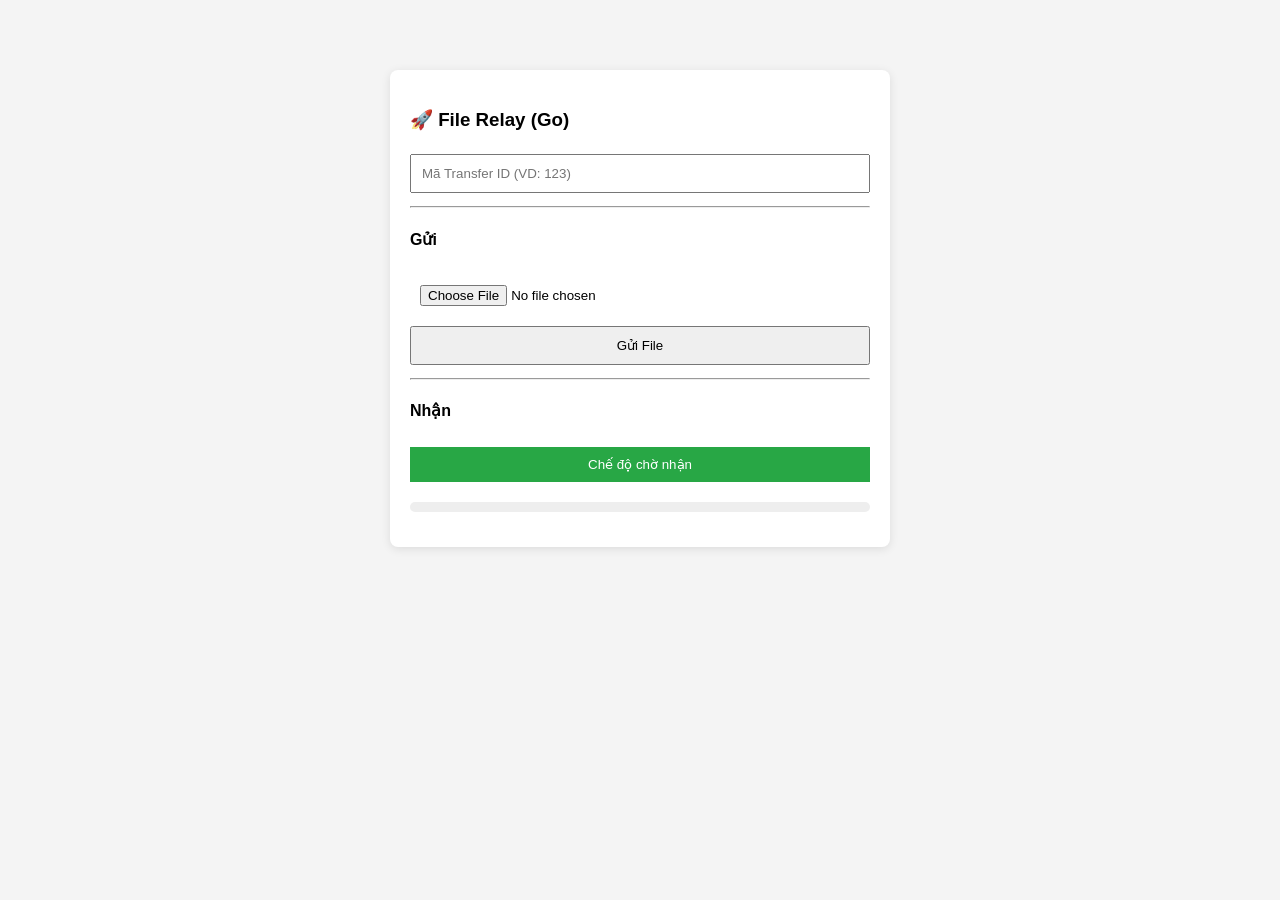
==== public/index.html @ eeeb316d "done" ====
<!DOCTYPE html>
<html>
<head>
    <title>Go Relay Transfer</title>
    <meta charset="UTF-8">
    <style>
        body { font-family: sans-serif; max-width: 500px; margin: 50px auto; background: #f4f4f4; padding: 20px; }
        .box { background: white; padding: 20px; border-radius: 8px; box-shadow: 0 2px 10px rgba(0,0,0,0.1); }
        .progress { height: 10px; background: #eee; border-radius: 5px; margin: 15px 0; overflow: hidden; }
        #bar { width: 0%; height: 100%; background: #007bff; transition: 0.1s; }
        input, button { width: 100%; padding: 10px; margin: 5px 0; box-sizing: border-box; }
    </style>
</head>
<body>
    <div class="box">
        <h3>🚀 File Relay (Go)</h3>
        <input type="text" id="tid" placeholder="Mã Transfer ID (VD: 123)">
        <hr>
        <h4>Gửi</h4>
        <input type="file" id="f">
        <button onclick="send()">Gửi File</button>
        <hr>
        <h4>Nhận</h4>
        <button onclick="receive()" style="background: #28a745; color: white; border: none;">Chế độ chờ nhận</button>
        <div class="progress"><div id="bar"></div></div>
        <p id="msg" style="font-size: 12px; color: #666;"></p>
    </div>

    <script>
        let ws;
        const host = location.origin.replace(/^http/, 'ws') + '/ws';

        async function hash(file) {
            const buffer = await file.arrayBuffer();
            const hashBuffer = await crypto.subtle.digest('SHA-256', buffer);
            return Array.from(new Uint8Array(hashBuffer)).map(b => b.toString(16).padStart(2, '0')).join('');
        }

        let inFlight = 0;
        const MAX_IN_FLIGHT = 3; // Luôn duy trì 3 chunk trên server
        const CHUNK_SIZE = 128 * 1024; 
        let offset = 0;
        let fileObj, tidVal;

        function send() {
            fileObj = document.getElementById('f').files[0];
            tidVal = document.getElementById('tid').value;
            if(!fileObj || !tidVal) return alert("Thiếu thông tin");

            ws = new WebSocket(`${host}?role=sender&tid=${tidVal}`);
            ws.onopen = async () => {
                document.getElementById('msg').innerText = "Đang chờ người nhận...";
                const fileHash = await hash(fileObj);
                ws.send(JSON.stringify({ name: fileObj.name, size: fileObj.size, hash: fileHash }));
                // Đẩy 3 chunk đầu tiên lên ngay lập tức để lấp đầy hàng đợi server
                for(let i=0; i < MAX_IN_FLIGHT; i++) {
                    sendNextChunk();
                }
            };

            ws.onmessage = (e) => {
                if (e.data === "next") {
                    inFlight--; // Receiver đã nhận xong 1 chunk
                    sendNextChunk(); // Gửi tiếp 1 chunk mới để lấp chỗ trống
                }
            };

            ws.onerror = () => {
                document.getElementById('msg').innerText = "❌ Lỗi kết nối!";
            };

            ws.onclose = () => {
                document.getElementById('msg').innerText = "Kết nối đã đóng.";
            };
        }

        function sendNextChunk() {
            if (offset < fileObj.size && inFlight < MAX_IN_FLIGHT) {
                const chunk = fileObj.slice(offset, offset + CHUNK_SIZE);
                ws.send(chunk);
                offset += CHUNK_SIZE;
                inFlight++;
                document.getElementById('bar').style.width = (offset/fileObj.size*100) + '%';
            }
        }

        async function receive() {
            const tid = document.getElementById('tid').value;
            if (!tid) return alert("Nhập mã Transfer ID trước");

            try {
                // 1. Mở hộp thoại lưu file trước khi kết nối (Yêu cầu quyền ghi của người dùng)
                const handle = await window.showSaveFilePicker({
                    suggestedName: 'dang_tai_file', 
                });
                const writable = await handle.createWritable();

                ws = new WebSocket(`${host}?role=receiver&tid=${tid}`);
                let meta, receivedBytes = 0;

                document.getElementById('msg').innerText = "Đang kết nối...";

                ws.onmessage = async (e) => {
                    if (typeof e.data === "string") {
                        meta = JSON.parse(e.data);
                        document.getElementById('msg').innerText = "Đang nhận trực tiếp xuống đĩa: " + meta.name;
                        ws.send("next");
                    } else {
                        // 2. Ghi trực tiếp chunk dữ liệu vào file trên ổ đĩa
                        await writable.write(e.data);
                        
                        receivedBytes += e.data.byteLength;
                        document.getElementById('bar').style.width = (receivedBytes / meta.size * 100) + '%';

                        if (receivedBytes >= meta.size) {
                            // 3. Đóng luồng ghi sau khi hoàn tất
                            await writable.close();
                            document.getElementById('msg').innerText = "✅ Đã lưu trực tiếp vào máy!";
                            // Lưu ý: Với file cực lớn, việc tính lại hash để đối soát sẽ tốn thời gian 
                            // vì phải đọc lại file từ đĩa. Bạn có thể bỏ qua bước hash ở đây để tối ưu tốc độ.
                        } else {
                            ws.send("next");
                        }
                    }
                };

                ws.onclose = () => { writable.close(); };

            } catch (err) {
                console.error("Lỗi FileSystem:", err);
                document.getElementById('msg').innerText = "❌ Đã hủy hoặc trình duyệt không hỗ trợ FileSystem API";
            }
        }
    </script>
</body>
</html>
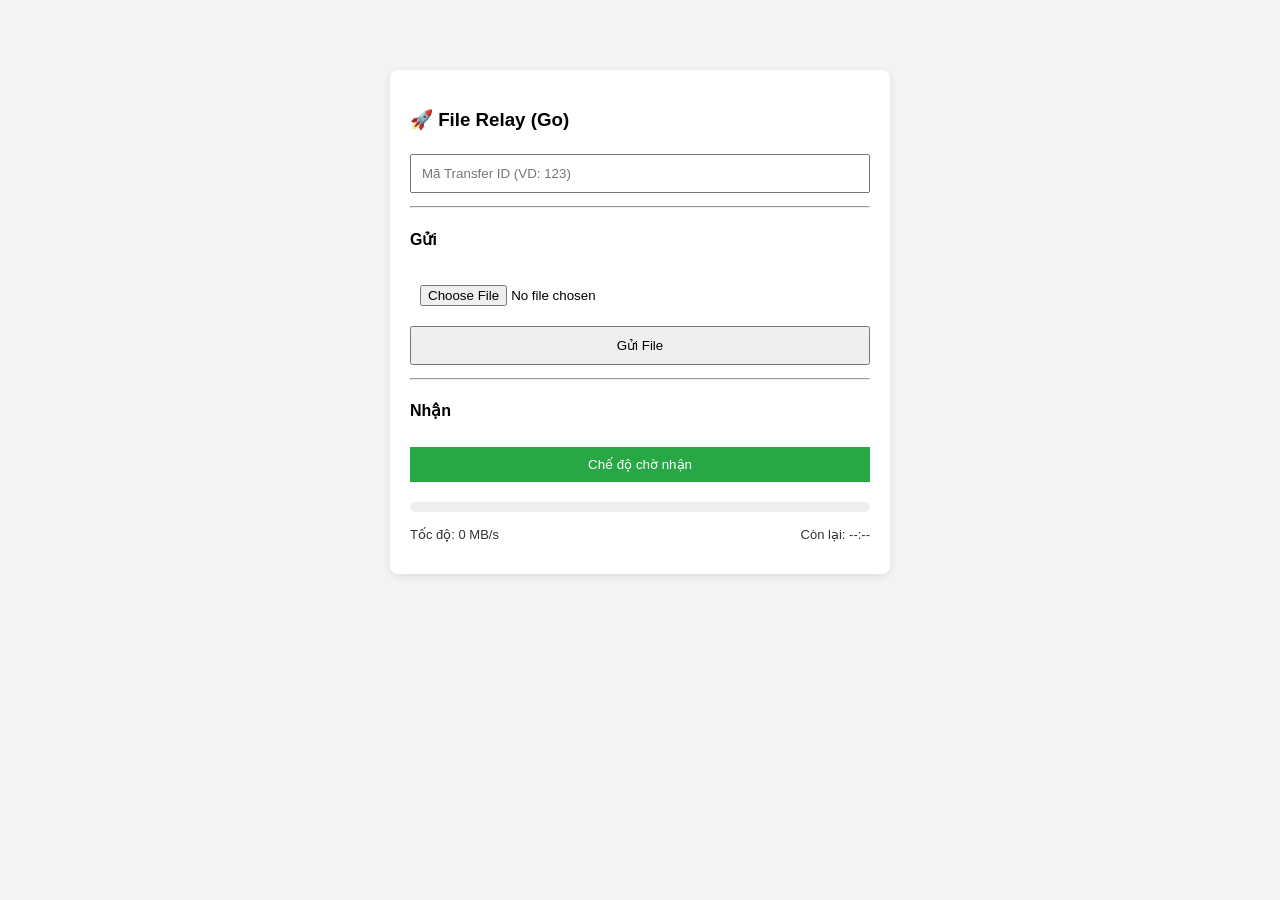
==== commit f0492861: "aa" ====
--- a/public/index.html
+++ b/public/index.html
@@ -1,7 +1,7 @@
 <!DOCTYPE html>
 <html>
 <head>
-    <title>Go Relay Transfer</title>
+    <title>Thành Đạt</title>
     <meta charset="UTF-8">
     <style>
         body { font-family: sans-serif; max-width: 500px; margin: 50px auto; background: #f4f4f4; padding: 20px; }
@@ -23,12 +23,29 @@
         <h4>Nhận</h4>
         <button onclick="receive()" style="background: #28a745; color: white; border: none;">Chế độ chờ nhận</button>
         <div class="progress"><div id="bar"></div></div>
+        <div id="stats" style="font-size: 13px; color: #333; display: flex; justify-content: space-between; margin-bottom: 5px;">
+            <span id="speed">Tốc độ: 0 MB/s</span>
+            <span id="eta">Còn lại: --:--</span>
+        </div>
         <p id="msg" style="font-size: 12px; color: #666;"></p>
     </div>
 
     <script>
         let ws;
         const host = location.origin.replace(/^http/, 'ws') + '/ws';
+
+        function formatSpeed(bytesPerSec) {
+            if (bytesPerSec > 1024 * 1024) return (bytesPerSec / (1024 * 1024)).toFixed(2) + " MB/s";
+            return (bytesPerSec / 1024).toFixed(2) + " KB/s";
+        }
+
+        function formatTime(seconds) {
+            if (!isFinite(seconds) || seconds < 0) return "--:--";
+            const h = Math.floor(seconds / 3600);
+            const m = Math.floor((seconds % 3600) / 60);
+            const s = Math.floor(seconds % 60);
+            return (h > 0 ? h + ":" : "") + (m < 10 ? "0" + m : m) + ":" + (s < 10 ? "0" + s : s);
+        }
 
         async function hash(file) {
             const buffer = await file.arrayBuffer();
@@ -37,41 +54,50 @@
         }
 
         let inFlight = 0;
-        const MAX_IN_FLIGHT = 3; // Luôn duy trì 3 chunk trên server
-        const CHUNK_SIZE = 128 * 1024; 
-        let offset = 0;
-        let fileObj, tidVal;
+        const MAX_IN_FLIGHT = 3;
+        const CHUNK_SIZE = 128 * 1024;
+        let offset = 0, startTime = 0, fileObj;
+
+        function updateUI(currentBytes, totalSize) {
+            const percent = (currentBytes / totalSize * 100);
+            document.getElementById('bar').style.width = percent + '%';
+
+            const now = performance.now();
+            const duration = (now - startTime) / 1000;
+            if (duration > 0) {
+                const speed = currentBytes / duration;
+                const remainingBytes = totalSize - currentBytes;
+                const eta = remainingBytes / speed;
+
+                document.getElementById('speed').innerText = `Tốc độ: ${formatSpeed(speed)}`;
+                document.getElementById('eta').innerText = `Còn lại: ${formatTime(eta)}`;
+            }
+        }
 
         function send() {
             fileObj = document.getElementById('f').files[0];
-            tidVal = document.getElementById('tid').value;
-            if(!fileObj || !tidVal) return alert("Thiếu thông tin");
+            const tid = document.getElementById('tid').value;
+            if(!fileObj || !tid) return alert("Thiếu thông tin");
 
-            ws = new WebSocket(`${host}?role=sender&tid=${tidVal}`);
+            ws = new WebSocket(`${host}?role=sender&tid=${tid}`);
             ws.onopen = async () => {
-                document.getElementById('msg').innerText = "Đang chờ người nhận...";
+                document.getElementById('msg').innerText = "Đang tính toán hash và chờ kết nối...";
                 const fileHash = await hash(fileObj);
                 ws.send(JSON.stringify({ name: fileObj.name, size: fileObj.size, hash: fileHash }));
-                // Đẩy 3 chunk đầu tiên lên ngay lập tức để lấp đầy hàng đợi server
-                for(let i=0; i < MAX_IN_FLIGHT; i++) {
-                    sendNextChunk();
-                }
+                startTime = performance.now();
+                for(let i=0; i < MAX_IN_FLIGHT; i++) sendNextChunk();
             };
 
             ws.onmessage = (e) => {
                 if (e.data === "next") {
-                    inFlight--; // Receiver đã nhận xong 1 chunk
-                    sendNextChunk(); // Gửi tiếp 1 chunk mới để lấp chỗ trống
+                    inFlight--;
+                    sendNextChunk();
+                    updateUI(offset, fileObj.size);
                 }
             };
 
-            ws.onerror = () => {
-                document.getElementById('msg').innerText = "❌ Lỗi kết nối!";
-            };
-
-            ws.onclose = () => {
-                document.getElementById('msg').innerText = "Kết nối đã đóng.";
-            };
+            ws.onerror = () => { document.getElementById('msg').innerText = "❌ Lỗi kết nối!"; };
+            ws.onclose = () => { document.getElementById('msg').innerText = "Kết nối đã đóng."; };
         }
 
         function sendNextChunk() {
@@ -80,7 +106,6 @@
                 ws.send(chunk);
                 offset += CHUNK_SIZE;
                 inFlight++;
-                document.getElementById('bar').style.width = (offset/fileObj.size*100) + '%';
             }
         }
 
@@ -89,46 +114,37 @@
             if (!tid) return alert("Nhập mã Transfer ID trước");
 
             try {
-                // 1. Mở hộp thoại lưu file trước khi kết nối (Yêu cầu quyền ghi của người dùng)
-                const handle = await window.showSaveFilePicker({
-                    suggestedName: 'dang_tai_file', 
-                });
+                const handle = await window.showSaveFilePicker({ suggestedName: 'file_tai_ve' });
                 const writable = await handle.createWritable();
 
                 ws = new WebSocket(`${host}?role=receiver&tid=${tid}`);
                 let meta, receivedBytes = 0;
 
-                document.getElementById('msg').innerText = "Đang kết nối...";
-
                 ws.onmessage = async (e) => {
                     if (typeof e.data === "string") {
                         meta = JSON.parse(e.data);
-                        document.getElementById('msg').innerText = "Đang nhận trực tiếp xuống đĩa: " + meta.name;
+                        document.getElementById('msg').innerText = "Đang nhận: " + meta.name;
+                        startTime = performance.now();
                         ws.send("next");
                     } else {
-                        // 2. Ghi trực tiếp chunk dữ liệu vào file trên ổ đĩa
                         await writable.write(e.data);
-                        
                         receivedBytes += e.data.byteLength;
-                        document.getElementById('bar').style.width = (receivedBytes / meta.size * 100) + '%';
+                        updateUI(receivedBytes, meta.size);
 
                         if (receivedBytes >= meta.size) {
-                            // 3. Đóng luồng ghi sau khi hoàn tất
                             await writable.close();
-                            document.getElementById('msg').innerText = "✅ Đã lưu trực tiếp vào máy!";
-                            // Lưu ý: Với file cực lớn, việc tính lại hash để đối soát sẽ tốn thời gian 
-                            // vì phải đọc lại file từ đĩa. Bạn có thể bỏ qua bước hash ở đây để tối ưu tốc độ.
+                            document.getElementById('msg').innerText = "✅ Đã tải xong và lưu vào máy!";
                         } else {
                             ws.send("next");
                         }
                     }
                 };
 
-                ws.onclose = () => { writable.close(); };
+                ws.onerror = () => { document.getElementById('msg').innerText = "❌ Lỗi kết nối!"; };
+                ws.onclose = () => { writable.close(); document.getElementById('msg').innerText = "Kết nối đã đóng."; };
 
             } catch (err) {
-                console.error("Lỗi FileSystem:", err);
-                document.getElementById('msg').innerText = "❌ Đã hủy hoặc trình duyệt không hỗ trợ FileSystem API";
+                document.getElementById('msg').innerText = "❌ Lỗi: " + err.message;
             }
         }
     </script>
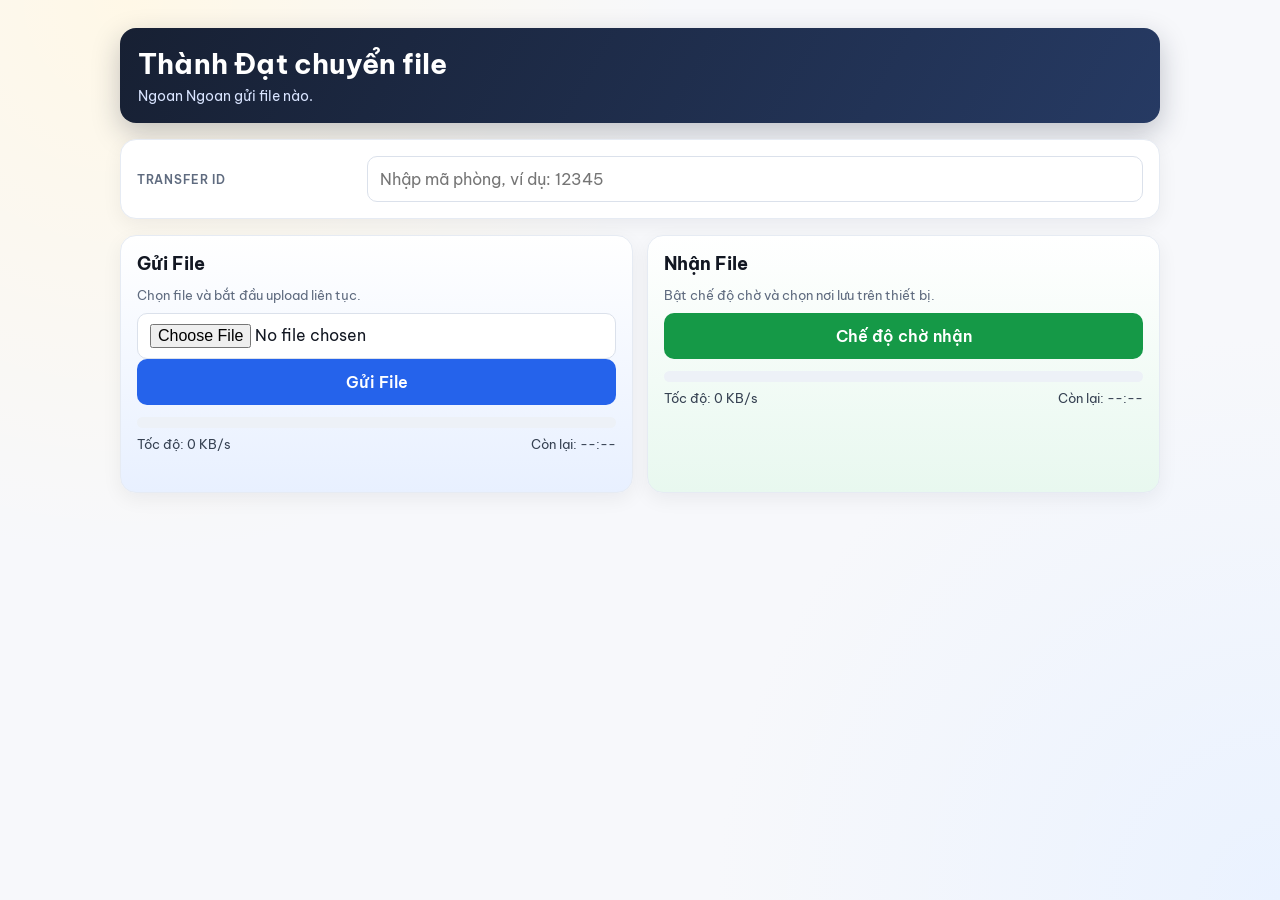
==== commit 52df7d34: "aff" ====
--- a/public/index.html
+++ b/public/index.html
@@ -1,41 +1,239 @@
-<!DOCTYPE html>
+﻿<!DOCTYPE html>
 <html>
 <head>
     <title>Thành Đạt</title>
     <meta charset="UTF-8">
+    <meta name="viewport" content="width=device-width, initial-scale=1">
+    <link rel="preconnect" href="https://fonts.googleapis.com">
+    <link rel="preconnect" href="https://fonts.gstatic.com" crossorigin>
+    <link href="https://fonts.googleapis.com/css2?family=Be+Vietnam+Pro:wght@400;500;600;700&display=swap" rel="stylesheet">
     <style>
-        body { font-family: sans-serif; max-width: 500px; margin: 50px auto; background: #f4f4f4; padding: 20px; }
-        .box { background: white; padding: 20px; border-radius: 8px; box-shadow: 0 2px 10px rgba(0,0,0,0.1); }
-        .progress { height: 10px; background: #eee; border-radius: 5px; margin: 15px 0; overflow: hidden; }
-        #bar { width: 0%; height: 100%; background: #007bff; transition: 0.1s; }
-        input, button { width: 100%; padding: 10px; margin: 5px 0; box-sizing: border-box; }
+        :root {
+            --bg: #f7f8fb;
+            --card: #ffffff;
+            --text: #121722;
+            --subtle: #5f6b7f;
+            --line: #dbe1eb;
+            --send: #2563eb;
+            --send-soft: #e8f0ff;
+            --recv: #159947;
+            --recv-soft: #e8f8ef;
+            --accent: #f59e0b;
+            --radius-lg: 16px;
+            --radius-md: 12px;
+        }
+
+        * { box-sizing: border-box; }
+
+        body {
+            margin: 0;
+            font-family: "Be Vietnam Pro", sans-serif;
+            color: var(--text);
+            background:
+                radial-gradient(circle at 10% 0%, #fff8e7 0%, transparent 38%),
+                radial-gradient(circle at 100% 100%, #eaf2ff 0%, transparent 36%),
+                var(--bg);
+            min-height: 100vh;
+            padding: 18px;
+        }
+
+        .app {
+            max-width: 1040px;
+            margin: 0 auto;
+            display: grid;
+            gap: 16px;
+        }
+
+        .hero {
+            background: linear-gradient(120deg, #172033, #263a63);
+            color: #fff;
+            border-radius: var(--radius-lg);
+            padding: 18px;
+            box-shadow: 0 10px 28px rgba(23, 32, 51, 0.25);
+        }
+
+        .hero h3 {
+            margin: 0 0 6px 0;
+            font-size: clamp(20px, 4vw, 28px);
+            letter-spacing: 0.2px;
+        }
+
+        .hero p {
+            margin: 0;
+            color: #d9e4ff;
+            font-size: 14px;
+        }
+
+        .room {
+            display: grid;
+            gap: 10px;
+        }
+
+        .room label {
+            font-size: 12px;
+            font-weight: 600;
+            color: var(--subtle);
+            text-transform: uppercase;
+            letter-spacing: .06em;
+        }
+
+        input, button {
+            width: 100%;
+            min-height: 46px;
+            padding: 10px 12px;
+            font: inherit;
+            border-radius: 10px;
+            border: 1px solid var(--line);
+            background: #fff;
+        }
+
+        input:focus, button:focus {
+            outline: 2px solid #bfd3ff;
+            outline-offset: 1px;
+        }
+
+        .panels {
+            display: grid;
+            grid-template-columns: 1fr;
+            gap: 14px;
+        }
+
+        .panel {
+            background: var(--card);
+            border: 1px solid #e6ebf3;
+            border-radius: var(--radius-lg);
+            padding: 16px;
+            box-shadow: 0 6px 20px rgba(18, 23, 34, 0.06);
+        }
+
+        .panel h4 {
+            margin: 0 0 12px;
+            font-size: 18px;
+        }
+
+        .hint {
+            margin: 0 0 10px;
+            color: var(--subtle);
+            font-size: 13px;
+        }
+
+        .action-send {
+            background: var(--send);
+            color: #fff;
+            border: none;
+            font-weight: 600;
+        }
+
+        .action-recv {
+            background: var(--recv);
+            color: #fff;
+            border: none;
+            font-weight: 600;
+        }
+
+        .progress {
+            height: 11px;
+            background: #edf1f7;
+            border-radius: 999px;
+            margin: 12px 0 8px;
+            overflow: hidden;
+        }
+
+        .bar {
+            width: 0%;
+            height: 100%;
+            transition: width .12s linear;
+        }
+
+        #sendBar { background: linear-gradient(90deg, var(--send), #4d89ff); }
+        #recvBar { background: linear-gradient(90deg, var(--recv), #45bf73); }
+
+        .stats {
+            font-size: 13px;
+            color: #364152;
+            display: flex;
+            justify-content: space-between;
+            gap: 10px;
+            margin-bottom: 6px;
+        }
+
+        .muted {
+            margin: 0;
+            font-size: 12px;
+            color: var(--subtle);
+            min-height: 18px;
+            word-break: break-word;
+        }
+
+        .panel.send { background: linear-gradient(180deg, #fff, var(--send-soft)); }
+        .panel.recv { background: linear-gradient(180deg, #fff, var(--recv-soft)); }
+
+        @media (min-width: 860px) {
+            body { padding: 28px; }
+            .panels { grid-template-columns: 1fr 1fr; }
+            .room { grid-template-columns: 220px 1fr; align-items: center; }
+            .room label { margin-bottom: 0; }
+        }
+
+        @media (max-width: 480px) {
+            .hero, .panel { padding: 14px; }
+            .panel h4 { font-size: 17px; }
+            .stats { font-size: 12px; }
+            input, button { min-height: 48px; }
+        }
     </style>
 </head>
 <body>
-    <div class="box">
-        <h3>🚀 File Relay (Go)</h3>
-        <input type="text" id="tid" placeholder="Mã Transfer ID (VD: 123)">
-        <hr>
-        <h4>Gửi</h4>
-        <input type="file" id="f">
-        <button onclick="send()">Gửi File</button>
-        <hr>
-        <h4>Nhận</h4>
-        <button onclick="receive()" style="background: #28a745; color: white; border: none;">Chế độ chờ nhận</button>
-        <div class="progress"><div id="bar"></div></div>
-        <div id="stats" style="font-size: 13px; color: #333; display: flex; justify-content: space-between; margin-bottom: 5px;">
-            <span id="speed">Tốc độ: 0 MB/s</span>
-            <span id="eta">Còn lại: --:--</span>
-        </div>
-        <p id="msg" style="font-size: 12px; color: #666;"></p>
+    <div class="app">
+        <section class="hero">
+            <h3>Thành Đạt chuyển file</h3>
+            <p>Ngoan Ngoan gửi file nào.</p>
+        </section>
+
+        <section class="room panel">
+            <label for="tid">Transfer ID</label>
+            <input type="text" id="tid" placeholder="Nhập mã phòng, ví dụ: 12345">
+        </section>
+
+        <section class="panels">
+            <div class="panel send">
+                <h4>Gửi File</h4>
+                <p class="hint">Chọn file và bắt đầu upload liên tục.</p>
+                <input type="file" id="f">
+                <button class="action-send" onclick="send()">Gửi File</button>
+                <div class="progress"><div class="bar" id="sendBar"></div></div>
+                <div class="stats">
+                    <span id="sendSpeed">Tốc độ: 0 KB/s</span>
+                    <span id="sendEta">Còn lại: --:--</span>
+                </div>
+                <p id="sendMsg" class="muted"></p>
+            </div>
+
+            <div class="panel recv">
+                <h4>Nhận File</h4>
+                <p class="hint">Bật chế độ chờ và chọn nơi lưu trên thiết bị.</p>
+                <button class="action-recv" onclick="receive()">Chế độ chờ nhận</button>
+                <div class="progress"><div class="bar" id="recvBar"></div></div>
+                <div class="stats">
+                    <span id="recvSpeed">Tốc độ: 0 KB/s</span>
+                    <span id="recvEta">Còn lại: --:--</span>
+                </div>
+                <p id="recvMsg" class="muted"></p>
+            </div>
+        </section>
     </div>
 
     <script>
-        let ws;
         const host = location.origin.replace(/^http/, 'ws') + '/ws';
+        const CHUNK_SIZE = 256 * 1024;
+        const MAX_IN_FLIGHT = 3;
+
+        let sendState = null;
+        let recvState = null;
 
         function formatSpeed(bytesPerSec) {
-            if (bytesPerSec > 1024 * 1024) return (bytesPerSec / (1024 * 1024)).toFixed(2) + " MB/s";
+            if (!isFinite(bytesPerSec) || bytesPerSec <= 0) return "0 KB/s";
+            if (bytesPerSec >= 1024 * 1024) return (bytesPerSec / (1024 * 1024)).toFixed(2) + " MB/s";
             return (bytesPerSec / 1024).toFixed(2) + " KB/s";
         }
 
@@ -44,109 +242,304 @@
             const h = Math.floor(seconds / 3600);
             const m = Math.floor((seconds % 3600) / 60);
             const s = Math.floor(seconds % 60);
-            return (h > 0 ? h + ":" : "") + (m < 10 ? "0" + m : m) + ":" + (s < 10 ? "0" + s : s);
+            return (h > 0 ? h + ":" : "") + String(m).padStart(2, '0') + ":" + String(s).padStart(2, '0');
+        }
+
+        function toHex(buffer) {
+            return Array.from(new Uint8Array(buffer)).map(b => b.toString(16).padStart(2, '0')).join('');
         }
 
         async function hash(file) {
             const buffer = await file.arrayBuffer();
-            const hashBuffer = await crypto.subtle.digest('SHA-256', buffer);
-            return Array.from(new Uint8Array(hashBuffer)).map(b => b.toString(16).padStart(2, '0')).join('');
-        }
-
-        let inFlight = 0;
-        const MAX_IN_FLIGHT = 3;
-        const CHUNK_SIZE = 128 * 1024;
-        let offset = 0, startTime = 0, fileObj;
-
-        function updateUI(currentBytes, totalSize) {
-            const percent = (currentBytes / totalSize * 100);
-            document.getElementById('bar').style.width = percent + '%';
-
-            const now = performance.now();
-            const duration = (now - startTime) / 1000;
-            if (duration > 0) {
-                const speed = currentBytes / duration;
-                const remainingBytes = totalSize - currentBytes;
-                const eta = remainingBytes / speed;
-
-                document.getElementById('speed').innerText = `Tốc độ: ${formatSpeed(speed)}`;
-                document.getElementById('eta').innerText = `Còn lại: ${formatTime(eta)}`;
+            return toHex(await crypto.subtle.digest('SHA-256', buffer));
+        }
+
+        function updateTransferUI(prefix, doneBytes, totalBytes, startedAt) {
+            if (!totalBytes || totalBytes <= 0) return;
+            const bar = document.getElementById(prefix + 'Bar');
+            const speedEl = document.getElementById(prefix + 'Speed');
+            const etaEl = document.getElementById(prefix + 'Eta');
+
+            const percent = Math.min(100, (doneBytes / totalBytes) * 100);
+            bar.style.width = percent + '%';
+
+            const elapsed = Math.max(0.1, (performance.now() - startedAt) / 1000);
+            const speed = doneBytes / elapsed;
+            const leftBytes = Math.max(0, totalBytes - doneBytes);
+            const eta = speed > 0 ? leftBytes / speed : Infinity;
+
+            speedEl.innerText = `Tốc độ: ${formatSpeed(speed)}`;
+            etaEl.innerText = `Còn lại: ${formatTime(eta)}`;
+        }
+
+        function postSend(msg) {
+            document.getElementById('sendMsg').innerText = msg;
+        }
+
+        function postRecv(msg) {
+            document.getElementById('recvMsg').innerText = msg;
+        }
+
+        function resetSendUI() {
+            document.getElementById('sendBar').style.width = '0%';
+            document.getElementById('sendSpeed').innerText = 'Tốc độ: 0 KB/s';
+            document.getElementById('sendEta').innerText = 'Còn lại: --:--';
+        }
+
+        function resetRecvUI() {
+            document.getElementById('recvBar').style.width = '0%';
+            document.getElementById('recvSpeed').innerText = 'Tốc độ: 0 KB/s';
+            document.getElementById('recvEta').innerText = 'Còn lại: --:--';
+        }
+
+        function closeSocketQuietly(ws) {
+            if (!ws) return;
+            try { ws.close(); } catch (_) {}
+        }
+
+        function pumpSend() {
+            const s = sendState;
+            if (!s || !s.ws || s.ws.readyState !== WebSocket.OPEN) return;
+
+            while (s.credits > 0 && s.inFlight < MAX_IN_FLIGHT && s.offset < s.file.size) {
+                const end = Math.min(s.file.size, s.offset + CHUNK_SIZE);
+                const chunk = s.file.slice(s.offset, end);
+                s.ws.send(chunk);
+
+                const bytes = end - s.offset;
+                s.offset = end;
+                s.sentBytes += bytes;
+                s.inFlight++;
+                s.credits--;
+
+                updateTransferUI('send', s.sentBytes, s.file.size, s.startedAt);
             }
-        }
-
-        function send() {
-            fileObj = document.getElementById('f').files[0];
-            const tid = document.getElementById('tid').value;
-            if(!fileObj || !tid) return alert("Thiếu thông tin");
-
-            ws = new WebSocket(`${host}?role=sender&tid=${tid}`);
-            ws.onopen = async () => {
-                document.getElementById('msg').innerText = "Đang tính toán hash và chờ kết nối...";
-                const fileHash = await hash(fileObj);
-                ws.send(JSON.stringify({ name: fileObj.name, size: fileObj.size, hash: fileHash }));
-                startTime = performance.now();
-                for(let i=0; i < MAX_IN_FLIGHT; i++) sendNextChunk();
+
+            if (s.offset >= s.file.size) {
+                document.getElementById('sendEta').innerText = 'Còn lại: 00:00';
+            }
+        }
+
+        async function send() {
+            const file = document.getElementById('f').files[0];
+            const tid = document.getElementById('tid').value.trim();
+            if (!file || !tid) return alert('Thiếu thông tin');
+
+            closeSocketQuietly(sendState?.ws);
+            resetSendUI();
+
+            const ws = new WebSocket(`${host}?role=sender&tid=${encodeURIComponent(tid)}`);
+            sendState = {
+                ws,
+                file,
+                offset: 0,
+                sentBytes: 0,
+                ackedBytes: 0,
+                inFlight: 0,
+                credits: 0,
+                startedAt: 0,
+                fileHash: '',
+                hashSent: false
+            };
+
+            ws.onopen = () => {
+                const s = sendState;
+                if (!s || s.ws !== ws) return;
+
+                s.startedAt = performance.now();
+                postSend('Đã kết nối. Chờ bên nhận sẵn sàng...');
+
+                ws.send(JSON.stringify({
+                    type: 'meta',
+                    name: file.name,
+                    size: file.size,
+                    chunkSize: CHUNK_SIZE
+                }));
+
+                // Tính hash nền để không chặn upload.
+                hash(file).then((value) => {
+                    const cur = sendState;
+                    if (!cur || cur.ws !== ws || ws.readyState !== WebSocket.OPEN) return;
+                    cur.fileHash = value;
+                    ws.send(JSON.stringify({ type: 'hash', value }));
+                    cur.hashSent = true;
+                }).catch((err) => {
+                    postSend('Không tính được hash: ' + err.message);
+                });
             };
 
             ws.onmessage = (e) => {
-                if (e.data === "next") {
-                    inFlight--;
-                    sendNextChunk();
-                    updateUI(offset, fileObj.size);
-                }
-            };
-
-            ws.onerror = () => { document.getElementById('msg').innerText = "❌ Lỗi kết nối!"; };
-            ws.onclose = () => { document.getElementById('msg').innerText = "Kết nối đã đóng."; };
-        }
-
-        function sendNextChunk() {
-            if (offset < fileObj.size && inFlight < MAX_IN_FLIGHT) {
-                const chunk = fileObj.slice(offset, offset + CHUNK_SIZE);
-                ws.send(chunk);
-                offset += CHUNK_SIZE;
-                inFlight++;
+                const s = sendState;
+                if (!s || s.ws !== ws) return;
+                if (typeof e.data !== 'string') return;
+
+                let msg;
+                try { msg = JSON.parse(e.data); } catch (_) { return; }
+
+                if (msg.type === 'ready') {
+                    const windowSize = Math.max(1, Math.min(MAX_IN_FLIGHT, Number(msg.window) || MAX_IN_FLIGHT));
+                    s.credits += windowSize;
+                    postSend('Đang gửi liên tục...');
+                    pumpSend();
+                    return;
+                }
+
+                if (msg.type === 'ack') {
+                    const bytes = Math.max(0, Number(msg.bytes) || 0);
+                    s.ackedBytes += bytes;
+                    s.inFlight = Math.max(0, s.inFlight - 1);
+                    s.credits += 1;
+                    pumpSend();
+                    return;
+                }
+
+                if (msg.type === 'recv_done') {
+                    if (msg.ok) {
+                        postSend('Hoàn tất: bên nhận lưu file và hash khớp.');
+                    } else {
+                        postSend(`Hoàn tất có lỗi hash. Sender: ${msg.expectedHash || '?'}, Receiver: ${msg.receivedHash || '?'}`);
+                    }
+                    document.getElementById('sendEta').innerText = 'Còn lại: 00:00';
+                    closeSocketQuietly(ws);
+                }
+            };
+
+            ws.onerror = () => postSend('Lỗi kết nối bên gửi.');
+            ws.onclose = () => {
+                if (sendState && sendState.ws === ws) {
+                    sendState = null;
+                }
+            };
+        }
+
+        async function verifyAndNotifyIfReady() {
+            const r = recvState;
+            if (!r || r.hashVerified || !r.transferDone || !r.expectedHash) return;
+
+            r.hashVerified = true;
+            postRecv('Đang so hash...');
+
+            try {
+                const savedFile = await r.fileHandle.getFile();
+                const receivedHash = await hash(savedFile);
+                const expected = String(r.expectedHash).toLowerCase();
+                const ok = receivedHash === expected;
+
+                if (ok) {
+                    postRecv('Thành công: đã lưu file và hash khớp.');
+                } else {
+                    postRecv(`Đã lưu file nhưng lệch hash. Nhận: ${receivedHash}`);
+                }
+
+                if (r.ws.readyState === WebSocket.OPEN) {
+                    r.ws.send(JSON.stringify({
+                        type: 'recv_done',
+                        ok,
+                        expectedHash: expected,
+                        receivedHash,
+                        bytes: r.receivedBytes
+                    }));
+                    closeSocketQuietly(r.ws);
+                }
+            } catch (err) {
+                postRecv('Lỗi so hash: ' + err.message);
             }
         }
 
         async function receive() {
-            const tid = document.getElementById('tid').value;
-            if (!tid) return alert("Nhập mã Transfer ID trước");
-
-            try {
-                const handle = await window.showSaveFilePicker({ suggestedName: 'file_tai_ve' });
-                const writable = await handle.createWritable();
-
-                ws = new WebSocket(`${host}?role=receiver&tid=${tid}`);
-                let meta, receivedBytes = 0;
-
-                ws.onmessage = async (e) => {
-                    if (typeof e.data === "string") {
-                        meta = JSON.parse(e.data);
-                        document.getElementById('msg').innerText = "Đang nhận: " + meta.name;
-                        startTime = performance.now();
-                        ws.send("next");
-                    } else {
-                        await writable.write(e.data);
-                        receivedBytes += e.data.byteLength;
-                        updateUI(receivedBytes, meta.size);
-
-                        if (receivedBytes >= meta.size) {
-                            await writable.close();
-                            document.getElementById('msg').innerText = "✅ Đã tải xong và lưu vào máy!";
-                        } else {
-                            ws.send("next");
+            const tid = document.getElementById('tid').value.trim();
+            if (!tid) return alert('Nhập mã Transfer ID trước');
+
+            closeSocketQuietly(recvState?.ws);
+            resetRecvUI();
+
+            const ws = new WebSocket(`${host}?role=receiver&tid=${encodeURIComponent(tid)}`);
+            ws.binaryType = 'arraybuffer';
+
+            recvState = {
+                ws,
+                meta: null,
+                fileHandle: null,
+                writable: null,
+                writeChain: Promise.resolve(),
+                receivedBytes: 0,
+                startedAt: 0,
+                transferDone: false,
+                expectedHash: '',
+                hashVerified: false,
+                closingStarted: false
+            };
+
+            ws.onopen = () => postRecv('Đã kết nối. Đang chờ metadata...');
+
+            ws.onmessage = async (e) => {
+                const r = recvState;
+                if (!r || r.ws !== ws) return;
+
+                if (typeof e.data === 'string') {
+                    let msg;
+                    try { msg = JSON.parse(e.data); } catch (_) { return; }
+
+                    if (msg.type === 'meta') {
+                        r.meta = msg;
+                        r.fileHandle = await window.showSaveFilePicker({ suggestedName: msg.name });
+                        r.writable = await r.fileHandle.createWritable();
+                        r.startedAt = performance.now();
+                        postRecv('Đang nhận: ' + msg.name);
+
+                        ws.send(JSON.stringify({ type: 'ready', window: MAX_IN_FLIGHT }));
+                        return;
+                    }
+
+                    if (msg.type === 'hash') {
+                        r.expectedHash = String(msg.value || '').toLowerCase();
+                        await verifyAndNotifyIfReady();
+                        return;
+                    }
+
+                    return;
+                }
+
+                if (!r.meta || !r.writable || r.closingStarted) return;
+
+                const chunk = new Uint8Array(e.data);
+                r.receivedBytes += chunk.byteLength;
+                updateTransferUI('recv', r.receivedBytes, r.meta.size, r.startedAt);
+
+                // ACK ngay để giữ pipeline luôn đầy.
+                ws.send(JSON.stringify({ type: 'ack', bytes: chunk.byteLength }));
+
+                r.writeChain = r.writeChain.then(() => r.writable.write(chunk));
+
+                if (r.receivedBytes >= r.meta.size && !r.closingStarted) {
+                    r.closingStarted = true;
+                    document.getElementById('recvEta').innerText = 'Còn lại: 00:00';
+                    postRecv('Đã nhận đủ dữ liệu, đang đóng file...');
+
+                    await r.writeChain;
+                    await r.writable.close();
+                    r.transferDone = true;
+
+                    await verifyAndNotifyIfReady();
+                    if (!r.expectedHash) {
+                        postRecv('Đã nhận xong, đang chờ hash từ bên gửi để xác thực...');
+                    }
+                }
+            };
+
+            ws.onerror = () => postRecv('Lỗi kết nối bên nhận.');
+            ws.onclose = async () => {
+                const r = recvState;
+                if (r && r.ws === ws) {
+                    try {
+                        if (r.writable && !r.transferDone) {
+                            await r.writable.close();
                         }
-                    }
-                };
-
-                ws.onerror = () => { document.getElementById('msg').innerText = "❌ Lỗi kết nối!"; };
-                ws.onclose = () => { writable.close(); document.getElementById('msg').innerText = "Kết nối đã đóng."; };
-
-            } catch (err) {
-                document.getElementById('msg').innerText = "❌ Lỗi: " + err.message;
-            }
+                    } catch (_) {}
+                    recvState = null;
+                }
+            };
         }
     </script>
 </body>
-</html>+</html>
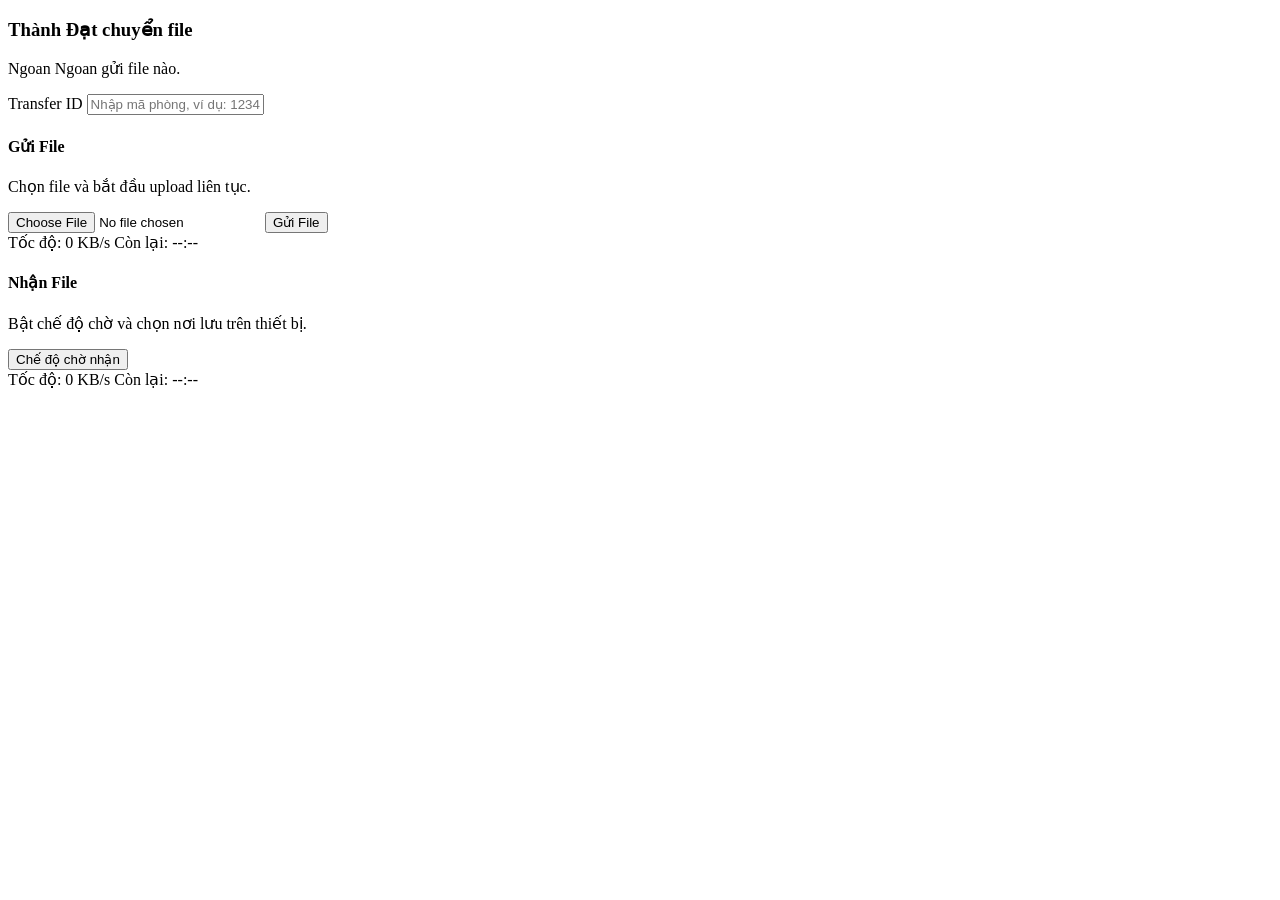
==== commit a8bdb7e1: "tách file" ====
--- a/public/index.html
+++ b/public/index.html
@@ -7,181 +7,7 @@
     <link rel="preconnect" href="https://fonts.googleapis.com">
     <link rel="preconnect" href="https://fonts.gstatic.com" crossorigin>
     <link href="https://fonts.googleapis.com/css2?family=Be+Vietnam+Pro:wght@400;500;600;700&display=swap" rel="stylesheet">
-    <style>
-        :root {
-            --bg: #f7f8fb;
-            --card: #ffffff;
-            --text: #121722;
-            --subtle: #5f6b7f;
-            --line: #dbe1eb;
-            --send: #2563eb;
-            --send-soft: #e8f0ff;
-            --recv: #159947;
-            --recv-soft: #e8f8ef;
-            --accent: #f59e0b;
-            --radius-lg: 16px;
-            --radius-md: 12px;
-        }
-
-        * { box-sizing: border-box; }
-
-        body {
-            margin: 0;
-            font-family: "Be Vietnam Pro", sans-serif;
-            color: var(--text);
-            background:
-                radial-gradient(circle at 10% 0%, #fff8e7 0%, transparent 38%),
-                radial-gradient(circle at 100% 100%, #eaf2ff 0%, transparent 36%),
-                var(--bg);
-            min-height: 100vh;
-            padding: 18px;
-        }
-
-        .app {
-            max-width: 1040px;
-            margin: 0 auto;
-            display: grid;
-            gap: 16px;
-        }
-
-        .hero {
-            background: linear-gradient(120deg, #172033, #263a63);
-            color: #fff;
-            border-radius: var(--radius-lg);
-            padding: 18px;
-            box-shadow: 0 10px 28px rgba(23, 32, 51, 0.25);
-        }
-
-        .hero h3 {
-            margin: 0 0 6px 0;
-            font-size: clamp(20px, 4vw, 28px);
-            letter-spacing: 0.2px;
-        }
-
-        .hero p {
-            margin: 0;
-            color: #d9e4ff;
-            font-size: 14px;
-        }
-
-        .room {
-            display: grid;
-            gap: 10px;
-        }
-
-        .room label {
-            font-size: 12px;
-            font-weight: 600;
-            color: var(--subtle);
-            text-transform: uppercase;
-            letter-spacing: .06em;
-        }
-
-        input, button {
-            width: 100%;
-            min-height: 46px;
-            padding: 10px 12px;
-            font: inherit;
-            border-radius: 10px;
-            border: 1px solid var(--line);
-            background: #fff;
-        }
-
-        input:focus, button:focus {
-            outline: 2px solid #bfd3ff;
-            outline-offset: 1px;
-        }
-
-        .panels {
-            display: grid;
-            grid-template-columns: 1fr;
-            gap: 14px;
-        }
-
-        .panel {
-            background: var(--card);
-            border: 1px solid #e6ebf3;
-            border-radius: var(--radius-lg);
-            padding: 16px;
-            box-shadow: 0 6px 20px rgba(18, 23, 34, 0.06);
-        }
-
-        .panel h4 {
-            margin: 0 0 12px;
-            font-size: 18px;
-        }
-
-        .hint {
-            margin: 0 0 10px;
-            color: var(--subtle);
-            font-size: 13px;
-        }
-
-        .action-send {
-            background: var(--send);
-            color: #fff;
-            border: none;
-            font-weight: 600;
-        }
-
-        .action-recv {
-            background: var(--recv);
-            color: #fff;
-            border: none;
-            font-weight: 600;
-        }
-
-        .progress {
-            height: 11px;
-            background: #edf1f7;
-            border-radius: 999px;
-            margin: 12px 0 8px;
-            overflow: hidden;
-        }
-
-        .bar {
-            width: 0%;
-            height: 100%;
-            transition: width .12s linear;
-        }
-
-        #sendBar { background: linear-gradient(90deg, var(--send), #4d89ff); }
-        #recvBar { background: linear-gradient(90deg, var(--recv), #45bf73); }
-
-        .stats {
-            font-size: 13px;
-            color: #364152;
-            display: flex;
-            justify-content: space-between;
-            gap: 10px;
-            margin-bottom: 6px;
-        }
-
-        .muted {
-            margin: 0;
-            font-size: 12px;
-            color: var(--subtle);
-            min-height: 18px;
-            word-break: break-word;
-        }
-
-        .panel.send { background: linear-gradient(180deg, #fff, var(--send-soft)); }
-        .panel.recv { background: linear-gradient(180deg, #fff, var(--recv-soft)); }
-
-        @media (min-width: 860px) {
-            body { padding: 28px; }
-            .panels { grid-template-columns: 1fr 1fr; }
-            .room { grid-template-columns: 220px 1fr; align-items: center; }
-            .room label { margin-bottom: 0; }
-        }
-
-        @media (max-width: 480px) {
-            .hero, .panel { padding: 14px; }
-            .panel h4 { font-size: 17px; }
-            .stats { font-size: 12px; }
-            input, button { min-height: 48px; }
-        }
-    </style>
+    <link rel="stylesheet" href="/styles.css">
 </head>
 <body>
     <div class="app">
@@ -213,6 +39,7 @@
                 <h4>Nhận File</h4>
                 <p class="hint">Bật chế độ chờ và chọn nơi lưu trên thiết bị.</p>
                 <button class="action-recv" onclick="receive()">Chế độ chờ nhận</button>
+                <button id="recvSaveBtn" onclick="confirmReceiveSave()" style="display:none; margin-top:8px;">Lưu File Này</button>
                 <div class="progress"><div class="bar" id="recvBar"></div></div>
                 <div class="stats">
                     <span id="recvSpeed">Tốc độ: 0 KB/s</span>
@@ -223,323 +50,8 @@
         </section>
     </div>
 
-    <script>
-        const host = location.origin.replace(/^http/, 'ws') + '/ws';
-        const CHUNK_SIZE = 256 * 1024;
-        const MAX_IN_FLIGHT = 3;
-
-        let sendState = null;
-        let recvState = null;
-
-        function formatSpeed(bytesPerSec) {
-            if (!isFinite(bytesPerSec) || bytesPerSec <= 0) return "0 KB/s";
-            if (bytesPerSec >= 1024 * 1024) return (bytesPerSec / (1024 * 1024)).toFixed(2) + " MB/s";
-            return (bytesPerSec / 1024).toFixed(2) + " KB/s";
-        }
-
-        function formatTime(seconds) {
-            if (!isFinite(seconds) || seconds < 0) return "--:--";
-            const h = Math.floor(seconds / 3600);
-            const m = Math.floor((seconds % 3600) / 60);
-            const s = Math.floor(seconds % 60);
-            return (h > 0 ? h + ":" : "") + String(m).padStart(2, '0') + ":" + String(s).padStart(2, '0');
-        }
-
-        function toHex(buffer) {
-            return Array.from(new Uint8Array(buffer)).map(b => b.toString(16).padStart(2, '0')).join('');
-        }
-
-        async function hash(file) {
-            const buffer = await file.arrayBuffer();
-            return toHex(await crypto.subtle.digest('SHA-256', buffer));
-        }
-
-        function updateTransferUI(prefix, doneBytes, totalBytes, startedAt) {
-            if (!totalBytes || totalBytes <= 0) return;
-            const bar = document.getElementById(prefix + 'Bar');
-            const speedEl = document.getElementById(prefix + 'Speed');
-            const etaEl = document.getElementById(prefix + 'Eta');
-
-            const percent = Math.min(100, (doneBytes / totalBytes) * 100);
-            bar.style.width = percent + '%';
-
-            const elapsed = Math.max(0.1, (performance.now() - startedAt) / 1000);
-            const speed = doneBytes / elapsed;
-            const leftBytes = Math.max(0, totalBytes - doneBytes);
-            const eta = speed > 0 ? leftBytes / speed : Infinity;
-
-            speedEl.innerText = `Tốc độ: ${formatSpeed(speed)}`;
-            etaEl.innerText = `Còn lại: ${formatTime(eta)}`;
-        }
-
-        function postSend(msg) {
-            document.getElementById('sendMsg').innerText = msg;
-        }
-
-        function postRecv(msg) {
-            document.getElementById('recvMsg').innerText = msg;
-        }
-
-        function resetSendUI() {
-            document.getElementById('sendBar').style.width = '0%';
-            document.getElementById('sendSpeed').innerText = 'Tốc độ: 0 KB/s';
-            document.getElementById('sendEta').innerText = 'Còn lại: --:--';
-        }
-
-        function resetRecvUI() {
-            document.getElementById('recvBar').style.width = '0%';
-            document.getElementById('recvSpeed').innerText = 'Tốc độ: 0 KB/s';
-            document.getElementById('recvEta').innerText = 'Còn lại: --:--';
-        }
-
-        function closeSocketQuietly(ws) {
-            if (!ws) return;
-            try { ws.close(); } catch (_) {}
-        }
-
-        function pumpSend() {
-            const s = sendState;
-            if (!s || !s.ws || s.ws.readyState !== WebSocket.OPEN) return;
-
-            while (s.credits > 0 && s.inFlight < MAX_IN_FLIGHT && s.offset < s.file.size) {
-                const end = Math.min(s.file.size, s.offset + CHUNK_SIZE);
-                const chunk = s.file.slice(s.offset, end);
-                s.ws.send(chunk);
-
-                const bytes = end - s.offset;
-                s.offset = end;
-                s.sentBytes += bytes;
-                s.inFlight++;
-                s.credits--;
-
-                updateTransferUI('send', s.sentBytes, s.file.size, s.startedAt);
-            }
-
-            if (s.offset >= s.file.size) {
-                document.getElementById('sendEta').innerText = 'Còn lại: 00:00';
-            }
-        }
-
-        async function send() {
-            const file = document.getElementById('f').files[0];
-            const tid = document.getElementById('tid').value.trim();
-            if (!file || !tid) return alert('Thiếu thông tin');
-
-            closeSocketQuietly(sendState?.ws);
-            resetSendUI();
-
-            const ws = new WebSocket(`${host}?role=sender&tid=${encodeURIComponent(tid)}`);
-            sendState = {
-                ws,
-                file,
-                offset: 0,
-                sentBytes: 0,
-                ackedBytes: 0,
-                inFlight: 0,
-                credits: 0,
-                startedAt: 0,
-                fileHash: '',
-                hashSent: false
-            };
-
-            ws.onopen = () => {
-                const s = sendState;
-                if (!s || s.ws !== ws) return;
-
-                s.startedAt = performance.now();
-                postSend('Đã kết nối. Chờ bên nhận sẵn sàng...');
-
-                ws.send(JSON.stringify({
-                    type: 'meta',
-                    name: file.name,
-                    size: file.size,
-                    chunkSize: CHUNK_SIZE
-                }));
-
-                // Tính hash nền để không chặn upload.
-                hash(file).then((value) => {
-                    const cur = sendState;
-                    if (!cur || cur.ws !== ws || ws.readyState !== WebSocket.OPEN) return;
-                    cur.fileHash = value;
-                    ws.send(JSON.stringify({ type: 'hash', value }));
-                    cur.hashSent = true;
-                }).catch((err) => {
-                    postSend('Không tính được hash: ' + err.message);
-                });
-            };
-
-            ws.onmessage = (e) => {
-                const s = sendState;
-                if (!s || s.ws !== ws) return;
-                if (typeof e.data !== 'string') return;
-
-                let msg;
-                try { msg = JSON.parse(e.data); } catch (_) { return; }
-
-                if (msg.type === 'ready') {
-                    const windowSize = Math.max(1, Math.min(MAX_IN_FLIGHT, Number(msg.window) || MAX_IN_FLIGHT));
-                    s.credits += windowSize;
-                    postSend('Đang gửi liên tục...');
-                    pumpSend();
-                    return;
-                }
-
-                if (msg.type === 'ack') {
-                    const bytes = Math.max(0, Number(msg.bytes) || 0);
-                    s.ackedBytes += bytes;
-                    s.inFlight = Math.max(0, s.inFlight - 1);
-                    s.credits += 1;
-                    pumpSend();
-                    return;
-                }
-
-                if (msg.type === 'recv_done') {
-                    if (msg.ok) {
-                        postSend('Hoàn tất: bên nhận lưu file và hash khớp.');
-                    } else {
-                        postSend(`Hoàn tất có lỗi hash. Sender: ${msg.expectedHash || '?'}, Receiver: ${msg.receivedHash || '?'}`);
-                    }
-                    document.getElementById('sendEta').innerText = 'Còn lại: 00:00';
-                    closeSocketQuietly(ws);
-                }
-            };
-
-            ws.onerror = () => postSend('Lỗi kết nối bên gửi.');
-            ws.onclose = () => {
-                if (sendState && sendState.ws === ws) {
-                    sendState = null;
-                }
-            };
-        }
-
-        async function verifyAndNotifyIfReady() {
-            const r = recvState;
-            if (!r || r.hashVerified || !r.transferDone || !r.expectedHash) return;
-
-            r.hashVerified = true;
-            postRecv('Đang so hash...');
-
-            try {
-                const savedFile = await r.fileHandle.getFile();
-                const receivedHash = await hash(savedFile);
-                const expected = String(r.expectedHash).toLowerCase();
-                const ok = receivedHash === expected;
-
-                if (ok) {
-                    postRecv('Thành công: đã lưu file và hash khớp.');
-                } else {
-                    postRecv(`Đã lưu file nhưng lệch hash. Nhận: ${receivedHash}`);
-                }
-
-                if (r.ws.readyState === WebSocket.OPEN) {
-                    r.ws.send(JSON.stringify({
-                        type: 'recv_done',
-                        ok,
-                        expectedHash: expected,
-                        receivedHash,
-                        bytes: r.receivedBytes
-                    }));
-                    closeSocketQuietly(r.ws);
-                }
-            } catch (err) {
-                postRecv('Lỗi so hash: ' + err.message);
-            }
-        }
-
-        async function receive() {
-            const tid = document.getElementById('tid').value.trim();
-            if (!tid) return alert('Nhập mã Transfer ID trước');
-
-            closeSocketQuietly(recvState?.ws);
-            resetRecvUI();
-
-            const ws = new WebSocket(`${host}?role=receiver&tid=${encodeURIComponent(tid)}`);
-            ws.binaryType = 'arraybuffer';
-
-            recvState = {
-                ws,
-                meta: null,
-                fileHandle: null,
-                writable: null,
-                writeChain: Promise.resolve(),
-                receivedBytes: 0,
-                startedAt: 0,
-                transferDone: false,
-                expectedHash: '',
-                hashVerified: false,
-                closingStarted: false
-            };
-
-            ws.onopen = () => postRecv('Đã kết nối. Đang chờ metadata...');
-
-            ws.onmessage = async (e) => {
-                const r = recvState;
-                if (!r || r.ws !== ws) return;
-
-                if (typeof e.data === 'string') {
-                    let msg;
-                    try { msg = JSON.parse(e.data); } catch (_) { return; }
-
-                    if (msg.type === 'meta') {
-                        r.meta = msg;
-                        r.fileHandle = await window.showSaveFilePicker({ suggestedName: msg.name });
-                        r.writable = await r.fileHandle.createWritable();
-                        r.startedAt = performance.now();
-                        postRecv('Đang nhận: ' + msg.name);
-
-                        ws.send(JSON.stringify({ type: 'ready', window: MAX_IN_FLIGHT }));
-                        return;
-                    }
-
-                    if (msg.type === 'hash') {
-                        r.expectedHash = String(msg.value || '').toLowerCase();
-                        await verifyAndNotifyIfReady();
-                        return;
-                    }
-
-                    return;
-                }
-
-                if (!r.meta || !r.writable || r.closingStarted) return;
-
-                const chunk = new Uint8Array(e.data);
-                r.receivedBytes += chunk.byteLength;
-                updateTransferUI('recv', r.receivedBytes, r.meta.size, r.startedAt);
-
-                // ACK ngay để giữ pipeline luôn đầy.
-                ws.send(JSON.stringify({ type: 'ack', bytes: chunk.byteLength }));
-
-                r.writeChain = r.writeChain.then(() => r.writable.write(chunk));
-
-                if (r.receivedBytes >= r.meta.size && !r.closingStarted) {
-                    r.closingStarted = true;
-                    document.getElementById('recvEta').innerText = 'Còn lại: 00:00';
-                    postRecv('Đã nhận đủ dữ liệu, đang đóng file...');
-
-                    await r.writeChain;
-                    await r.writable.close();
-                    r.transferDone = true;
-
-                    await verifyAndNotifyIfReady();
-                    if (!r.expectedHash) {
-                        postRecv('Đã nhận xong, đang chờ hash từ bên gửi để xác thực...');
-                    }
-                }
-            };
-
-            ws.onerror = () => postRecv('Lỗi kết nối bên nhận.');
-            ws.onclose = async () => {
-                const r = recvState;
-                if (r && r.ws === ws) {
-                    try {
-                        if (r.writable && !r.transferDone) {
-                            await r.writable.close();
-                        }
-                    } catch (_) {}
-                    recvState = null;
-                }
-            };
-        }
-    </script>
+    <script src="/js/state.js"></script>
+    <script src="/js/send.js"></script>
+    <script src="/js/receive.js"></script>
 </body>
 </html>
